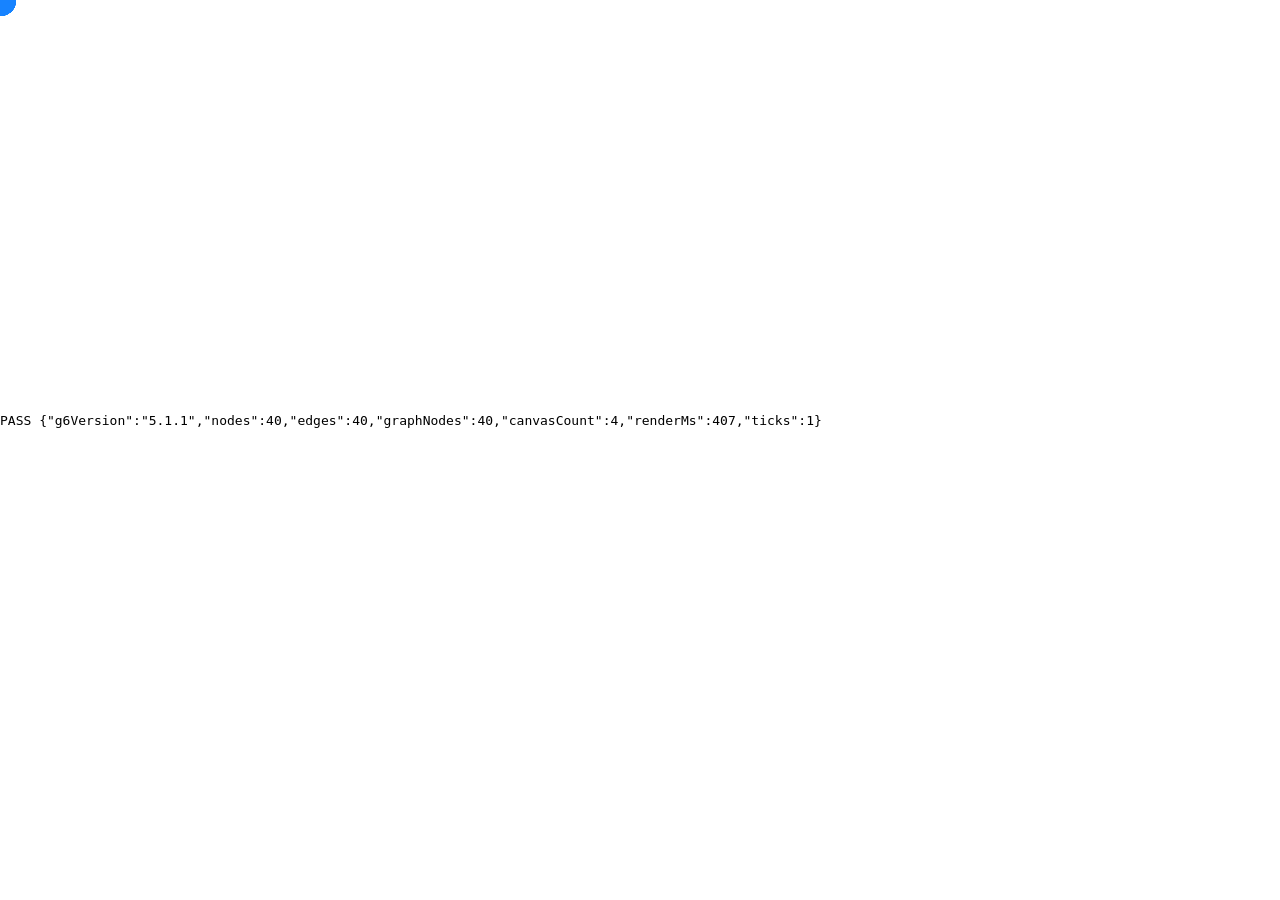
==== poc/g6_render_poc.html @ 011914e0 "docs: P04 - tech feasibility, OSS evaluation (route C), 4 PoCs (3 PASS, 1 D3 NOT_RUN), G6 v5 API tra" ====
<!DOCTYPE html>
<html lang="zh-CN">
<head><meta charset="utf-8"><title>P04 G6 PoC</title>
<style>body{margin:0}#c{width:600px;height:400px}</style></head>
<body>
<div id="c"></div>
<pre id="result">RUNNING</pre>
<script src="./g6.min.js"></script>
<script>
(function(){
  var out = document.getElementById('result');
  function done(status, detail){ out.textContent = status + ' ' + JSON.stringify(detail); }
  try {
    if (typeof G6 === 'undefined' || !G6.Graph) { done('FAIL', {reason:'G6 global missing'}); return; }
    var nodes = [], edges = [], seen = {};
    for (var i=0;i<40;i++) nodes.push({id:'n'+i, label:'节点'+i});
    for (var i=0;i<60;i++) {
      var s='n'+(i%40), t='n'+((i*7+1)%40), key=s+'-'+t;
      if (seen[key]) continue; seen[key]=1;
      edges.push({id:'e'+edges.length, source:s, target:t});
    }
    window.__graph = new G6.Graph({container:'c', width:600, height:400,
                              data:{nodes:nodes, edges:edges}});
    var t0 = performance.now();
    var p = window.__graph.render();
    if (p && typeof p.catch === 'function') p.catch(function(e){ done('FAIL',{renderError:String(e)}); });
    window.__meta = {t0:t0, nodeCount:nodes.length, edgeCount:edges.length};
    var ticks = 0;
    var timer = setInterval(function(){
      ticks++;
      var canvasCount = document.querySelectorAll('#c canvas').length;
      if (canvasCount > 0 || ticks > 40) {
        clearInterval(timer);
        var g = window.__graph;
        var drawn = (g.getNodeData && g.getNodeData().length) || -1;
        done(canvasCount>0 ? 'PASS' : 'FAIL',
             {g6Version:'5.1.1', nodes:window.__meta.nodeCount, edges:window.__meta.edgeCount,
              graphNodes:drawn, canvasCount:canvasCount,
              renderMs:Math.round(performance.now()-window.__meta.t0), ticks:ticks});
      }
    }, 100);
  } catch(e) { done('FAIL', {reason:String(e), stack:e.stack}); }
})();
</script>
</body></html>
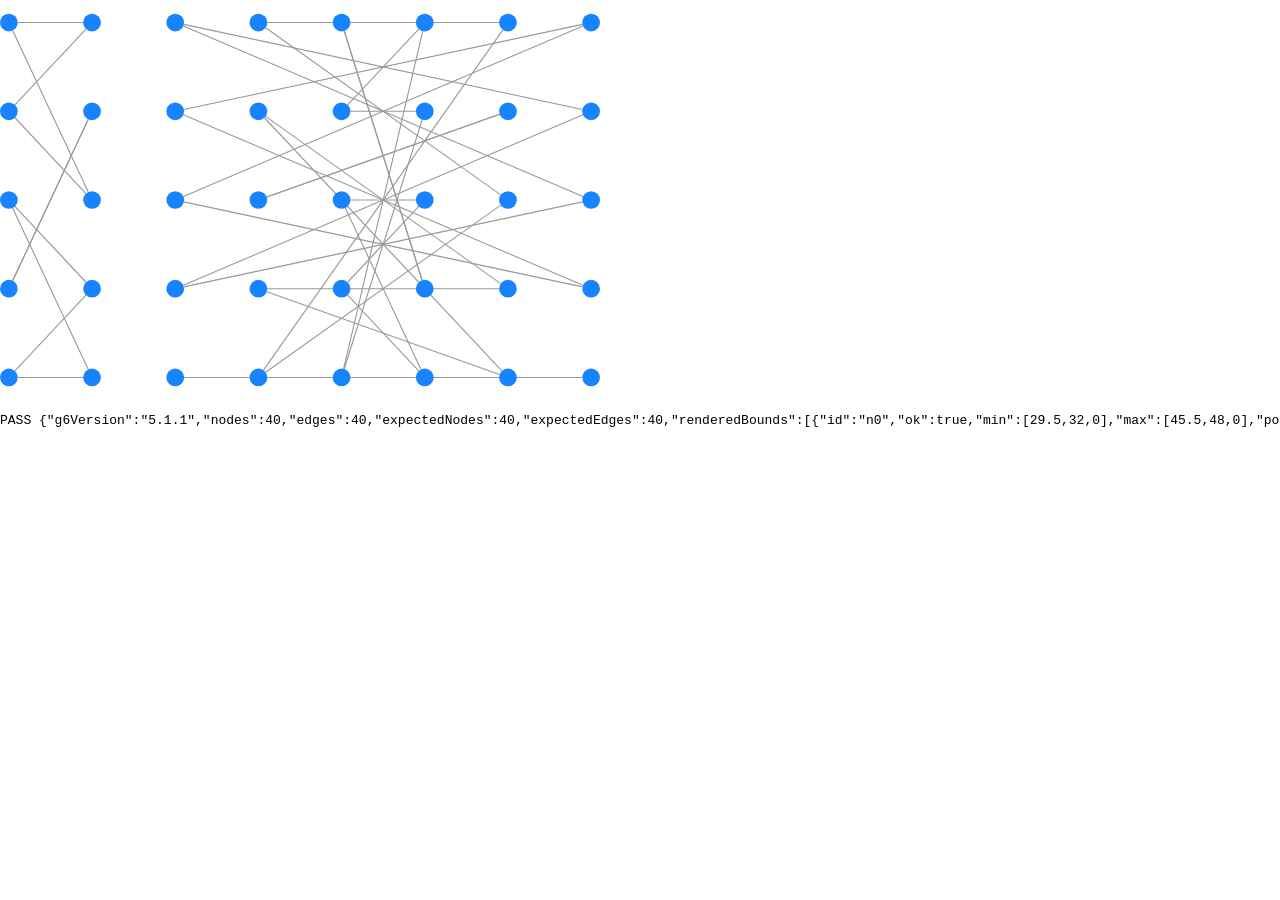
==== commit 86cc553c: "docs: P06 PASS - architecture with 14 ADRs, 75-item traceability, independent challenge 26 findings " ====
--- a/poc/g6_render_poc.html
+++ b/poc/g6_render_poc.html
@@ -1,15 +1,26 @@
 <!DOCTYPE html>
 <html lang="zh-CN">
-<head><meta charset="utf-8"><title>P04 G6 PoC</title>
+<head><meta charset="utf-8"><title>P04 G6 PoC（严格判定版）</title>
 <style>body{margin:0}#c{width:600px;height:400px}</style></head>
 <body>
 <div id="c"></div>
 <pre id="result">RUNNING</pre>
 <script src="./g6.min.js"></script>
 <script>
+/* 严格判定：不把“canvas 存在”当 PASS。必须同时满足：
+   1) 数据层 40 节点/40 边；2) 抽样节点 getElementRenderBounds 返回有限绘制边界；
+   3) canvas 分层存在；4) 无 error/unhandledrejection。
+   render() Promise 状态单独记录：headless 虚拟时间下可能不 resolve，作为环境发现而非绘制判据。 */
 (function(){
   var out = document.getElementById('result');
-  function done(status, detail){ out.textContent = status + ' ' + JSON.stringify(detail); }
+  var errors = [], promiseState = 'pending';
+  window.addEventListener('error', function(e){ errors.push('error: ' + e.message); });
+  window.addEventListener('unhandledrejection', function(e){ errors.push('rejection: ' + String(e.reason)); });
+  function done(status, detail){
+    if (window.__POC_DONE__) return;
+    window.__POC_DONE__ = true;
+    out.textContent = status + ' ' + JSON.stringify(detail);
+  }
   try {
     if (typeof G6 === 'undefined' || !G6.Graph) { done('FAIL', {reason:'G6 global missing'}); return; }
     var nodes = [], edges = [], seen = {};
@@ -19,27 +30,44 @@
       if (seen[key]) continue; seen[key]=1;
       edges.push({id:'e'+edges.length, source:s, target:t});
     }
-    window.__graph = new G6.Graph({container:'c', width:600, height:400,
-                              data:{nodes:nodes, edges:edges}});
+    var graph = new G6.Graph({container:'c', width:600, height:400,
+      autoFit:'view', animation:false,
+      layout:{type:'grid'},
+      node:{style:{size:16, labelFill:'#222'}},
+      edge:{style:{stroke:'#999'}},
+      data:{nodes:nodes, edges:edges}});
+    window.__graph = graph;
     var t0 = performance.now();
-    var p = window.__graph.render();
-    if (p && typeof p.catch === 'function') p.catch(function(e){ done('FAIL',{renderError:String(e)}); });
-    window.__meta = {t0:t0, nodeCount:nodes.length, edgeCount:edges.length};
+    Promise.resolve(graph.render()).then(function(){ promiseState='resolved'; })
+      .catch(function(e){ promiseState='rejected: '+String(e); errors.push('render: '+String(e)); });
     var ticks = 0;
     var timer = setInterval(function(){
       ticks++;
+      var nodeCount = (graph.getNodeData && graph.getNodeData().length) || -1;
+      var edgeCount = (graph.getEdgeData && graph.getEdgeData().length) || -1;
+      var bounds = [];
+      ['n0','n7','n39'].forEach(function(id){
+        try {
+          var b = graph.getElementRenderBounds(id);
+          var pos = graph.getElementPosition ? graph.getElementPosition(id) : null;
+          var boundsOk = !!(b && b.min && b.max && isFinite(b.min[0]) && isFinite(b.min[1]) &&
+                      isFinite(b.max[0]) && isFinite(b.max[1]) && b.max[0] >= b.min[0] && b.max[1] >= b.min[1]);
+          var posOk = !!(pos && isFinite(pos[0]) && isFinite(pos[1]));
+          bounds.push({id:id, ok:boundsOk && posOk, min:b&&b.min, max:b&&b.max, position:pos});
+        } catch(e) { bounds.push({id:id, ok:false, err:String(e)}); }
+      });
+      var boundsOk = bounds.filter(function(b){return b.ok}).length;
       var canvasCount = document.querySelectorAll('#c canvas').length;
-      if (canvasCount > 0 || ticks > 40) {
+      var drawn = nodeCount===40 && edgeCount===40 && boundsOk===3 && canvasCount>0 && errors.length===0;
+      if (drawn || ticks>60) {
         clearInterval(timer);
-        var g = window.__graph;
-        var drawn = (g.getNodeData && g.getNodeData().length) || -1;
-        done(canvasCount>0 ? 'PASS' : 'FAIL',
-             {g6Version:'5.1.1', nodes:window.__meta.nodeCount, edges:window.__meta.edgeCount,
-              graphNodes:drawn, canvasCount:canvasCount,
-              renderMs:Math.round(performance.now()-window.__meta.t0), ticks:ticks});
+        done(drawn?'PASS':'FAIL', {g6Version:'5.1.1', nodes:nodeCount, edges:edgeCount,
+          expectedNodes:40, expectedEdges:40, renderedBounds:bounds, boundsOk:boundsOk,
+          canvasCount:canvasCount, renderMs:Math.round(performance.now()-t0), ticks:ticks,
+          renderPromise:promiseState, errors:errors});
       }
     }, 100);
-  } catch(e) { done('FAIL', {reason:String(e), stack:e.stack}); }
+  } catch(e) { done('FAIL', {reason:String(e), stack:e.stack, errors:errors}); }
 })();
 </script>
 </body></html>
